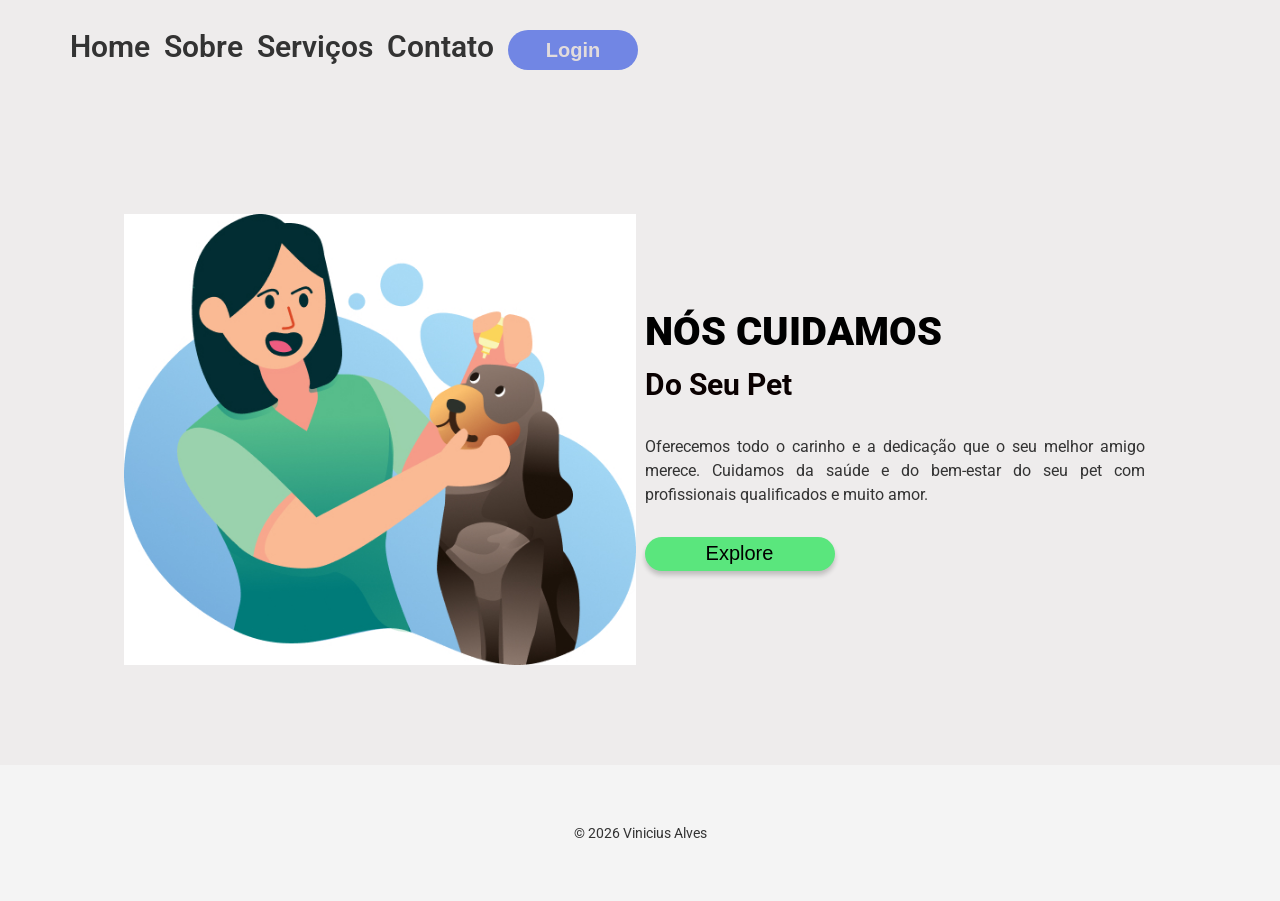
==== index.html @ 4c750ad8 "Add files via upload" ====
<!DOCTYPE html>
<html lang="en">

<head>
    <meta charset="UTF-8">
    <meta http-equiv="X-UA-Compatible" content="IE=edge">
    <meta name="viewport" content="width=device-width, initial-scale=1.0">
    <title>Pet Vinicius</title>
    <link rel="stylesheet" href="style.css ">
    <link rel="preconnect" href="https://fonts.googleapis.com">
<link rel="preconnect" href="https://fonts.gstatic.com" crossorigin>
<link href="https://fonts.googleapis.com/css2?family=Playwrite+DE+SAS+Guides&family=Roboto:ital,wght@0,100..900;1,100..900&display=swap" rel="stylesheet">
   

<body>
    <header>
        <nav>
            <ul>
                <li><a href="#"></ahref>Home</a></li>
                <li><a href="#">Sobre </a></li>
                <li><a href="#">Serviços</a></li>
                <li><a href="#">Contato</a></li>
            </ul>
        </nav>
        <button class="botao-login">Login</button>
    </header>
    <main>
        <img src="./logo.jpg" alt="logo-pet" class="logo">
        <div class="texto">
            <h1 class="titulo"> NÓS CUIDAMOS</h1>
            <h2 class="sub-titulo"> Do Seu Pet</h2>
            <p class="paragrafo">Oferecemos todo o carinho e a dedicação que o seu melhor amigo merece. Cuidamos da
                saúde e
                do bem-estar do seu pet
                com profissionais qualificados e muito amor.
            </p>
            <button class="botao-Explore">Explore</button>
        </div>
    </main>
    <footer>
<p>&copy; 2026 Vinicius Alves </p>
    </footer>
<script src="app.js"></script>


</body>
---- style.css ----
* {
    margin: 0;
    padding: 0;
    box-sizing: 'Roboto';
}

body {
    font-family: Roboto, sans-serif;
    background: #eeecec;
    color: #333333;
}

li{
    display:inline-block;
}
nav{
    display:inline-block;
}
header{
margin: 30px 0px 144px 70px;
}
a{

    font-weight: 600;
    font-size: 30px;
    line-height: 30px;
    margin: 0 10px 0 0;
    cursor: pointer;
    color: #333333;
    transition: opacity 0,2s;
    text-decoration: none;
}
a:hover{
opacity: 0.8;}

.botao-login{

    width: 130px;
    height: 40px;
    border-radius: 20px;
    background-color: #7186e4;
    border: none;
    font-size: 20px;
    font-weight: 700;
    color: rgb(226, 220, 220);
    transition: opacity 0,2s;
}
.botao-login:hover{
    opacity: 0.8;
    background-color: rgb(122, 153, 238);
}

.logo{
width: 40%;
vertical-align: middle;
}

.texto{
width: 40%;
display: inline-block;
vertical-align: middle;
margin: 0 0 0 5px;
text-align: left;
}

main{
text-align: center;

}

.botao-Explore{
width: 190px;
height: 34px;
cursor: pointer;
background-color: #5ae67d;
border: none;
border-radius: 20px;
font-size: 20px;
font-weight: 500;
box-shadow: 0 4px 5px rgba(0,0,0,0.2);
transition: opacity 0.3s;
}

.botao-Explore:hover{
opacity: 0.7;
}

.titulo{
font-size: 40px;
font-weight:900;
color: black;
}

.sub-titulo{

    color: #0a0101;
    line-height: 60px;
    font-size: 30px;

}
.paragrafo{
color: #333333;
font-size: 16px;
font-weight: 400;
line-height: 24px;
text-align: justify;
margin: 20px 0 30px 0;
max-width: 500px;

}
footer{
text-align: center;
background: #f4f4f4;
padding: 60px;
font-size: 14px;
margin-top: 100px;

}
@media (max-width:768px){
header{
margin: 30px 0px 144px 0px;
text-align: center;
width: 100%;

}
a{

    font-weight: 500;
    font-size: 16px;
    line-height: 28px;
    margin: 0 5px 0 0;
   
}
.botao-login{

    width: 90x;
    height: 32px;
    border-radius: 15px;
    font-size: 16px;
    font-weight: 700;
    color: rgb(226, 220, 220);
    transition: opacity 0,2s;
}
}
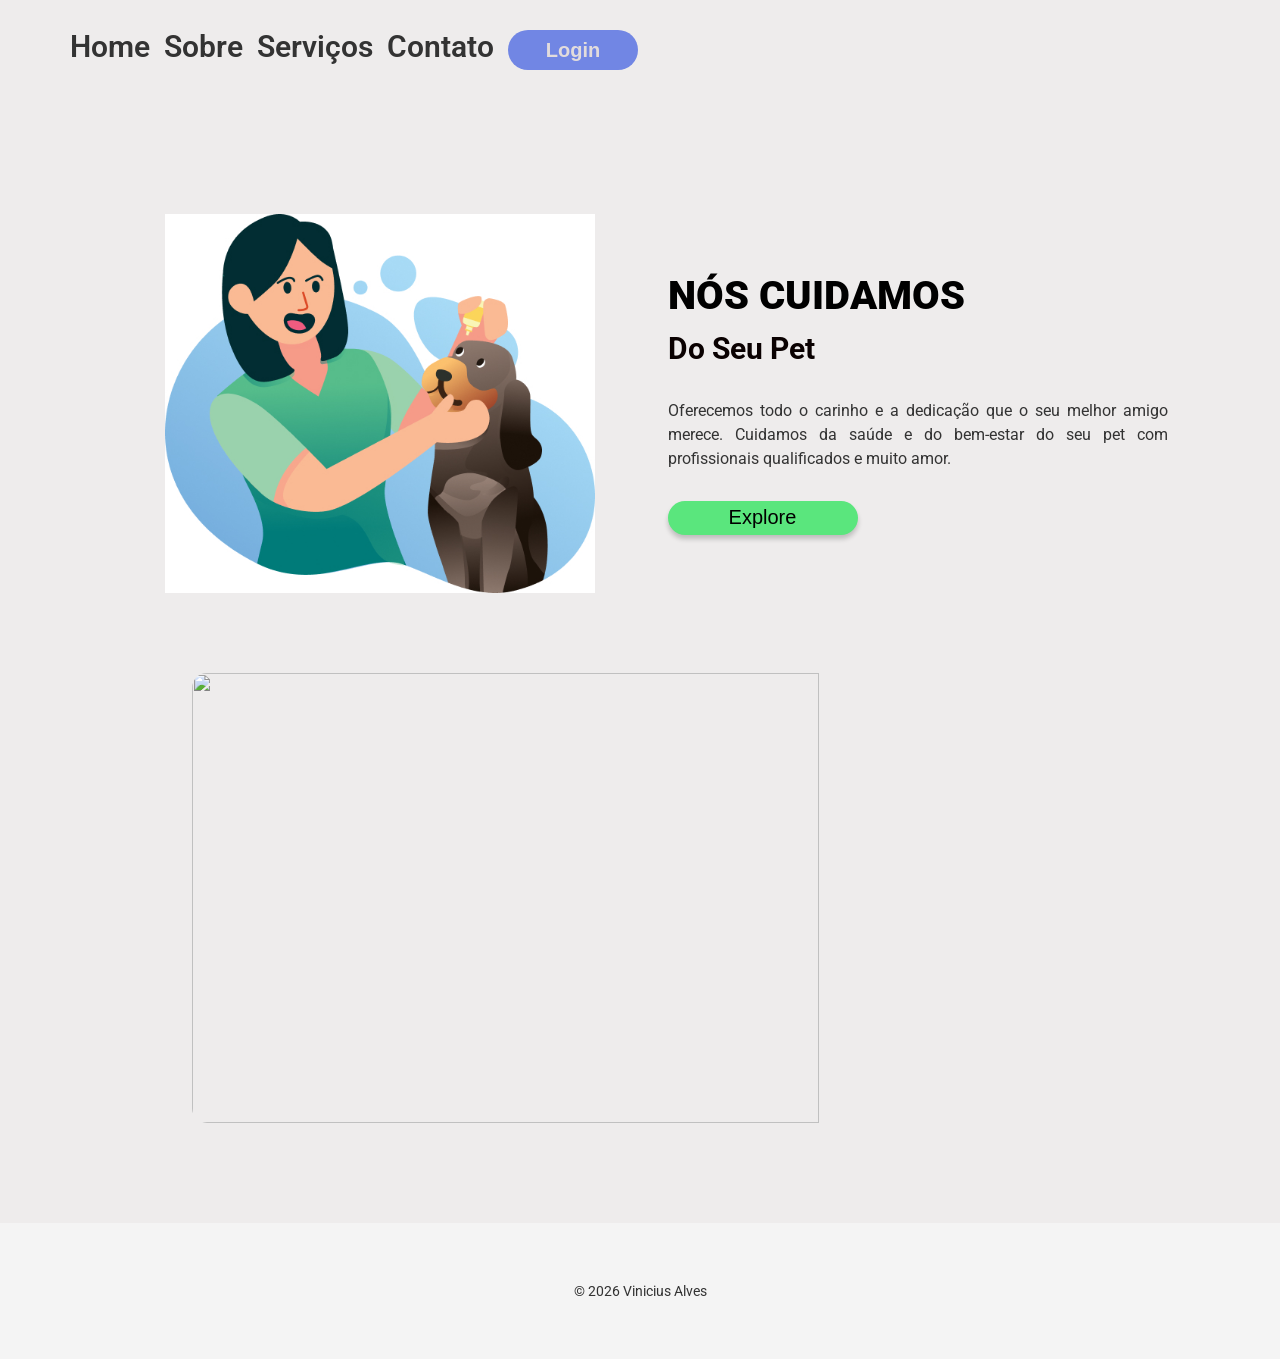
==== commit 67ac23e8: "Add files via upload" ====
--- a/index.html
+++ b/index.html
@@ -34,9 +34,11 @@
                 do bem-estar do seu pet
                 com profissionais qualificados e muito amor.
             </p>
-            <button class="botao-Explore">Explore</button>
-        </div>
+            <button class="botao-Explore"onclick="imagemApi()">Explore</button>
     </main>
+            </div class="dogs-div">
+<img src="" class="img-dog">
+    </div>
     <footer>
 <p>&copy; 2026 Vinicius Alves </p>
     </footer>
--- a/style.css
+++ b/style.css
@@ -52,7 +52,9 @@
 
 .logo{
 width: 40%;
+max-width: 430px;
 vertical-align: middle;
+margin:0 5%;
 }
 
 .texto{
@@ -116,16 +118,25 @@
 margin-top: 100px;
 
 }
+.img-dog{ 
+    display: block;
+    width: 70%;
+    height: 450px;
+    object-fit:cover;
+    margin: 80px auto 0 auto;
+    border-radius: 15px;
+}
+
 @media (max-width:768px){
 header{
-margin: 30px 0px 144px 0px;
+margin: 30px 0px 60px 0px;
 text-align: center;
 width: 100%;
 
 }
 a{
 
-    font-weight: 500;
+    font-weight: 500;''
     font-size: 16px;
     line-height: 28px;
     margin: 0 5px 0 0;
@@ -133,12 +144,82 @@
 }
 .botao-login{
 
-    width: 90x;
+    width: 90px;
     height: 32px;
     border-radius: 15px;
     font-size: 16px;
-    font-weight: 700;
-    color: rgb(226, 220, 220);
-    transition: opacity 0,2s;
-}
+    font-weight: 500;
+    
+}
+.logo{
+width: 40%;
+
+display: block;
+margin: 0 auto 50px auto;
+}
+
+.texto{
+width: 80%;
+text-align: center;
+}
+.titulo{
+font-size: 30px;
+
+}
+.img-dog{ 
+max-width: 250px;
+height: 200px;
+}
+}
+
+
+@media (max-width:768px) {
+    header {
+        margin: 30px 0px 60px 0px;
+        text-align: center;
+        width: 100%;
+
+    }
+
+    a {
+
+        font-weight: 500;
+        ''
+        font-size: 16px;
+        line-height: 28px;
+        margin: 0 5px 0 0;
+
+    }
+
+    .botao-login {
+
+        width: 90px;
+        height: 32px;
+        border-radius: 15px;
+        font-size: 16px;
+        font-weight: 500;
+
+    }
+
+    .logo {
+        width: 40%;
+
+        display: block;
+        margin: 0 auto 50px auto;
+    }
+
+    .texto {
+        width: 80%;
+        text-align: center;
+    }
+
+    .titulo {
+        font-size: 30px;
+
+    }
+
+    .img-dog {
+        max-width: 250px;
+        heigth: 400px;
+    }
 }
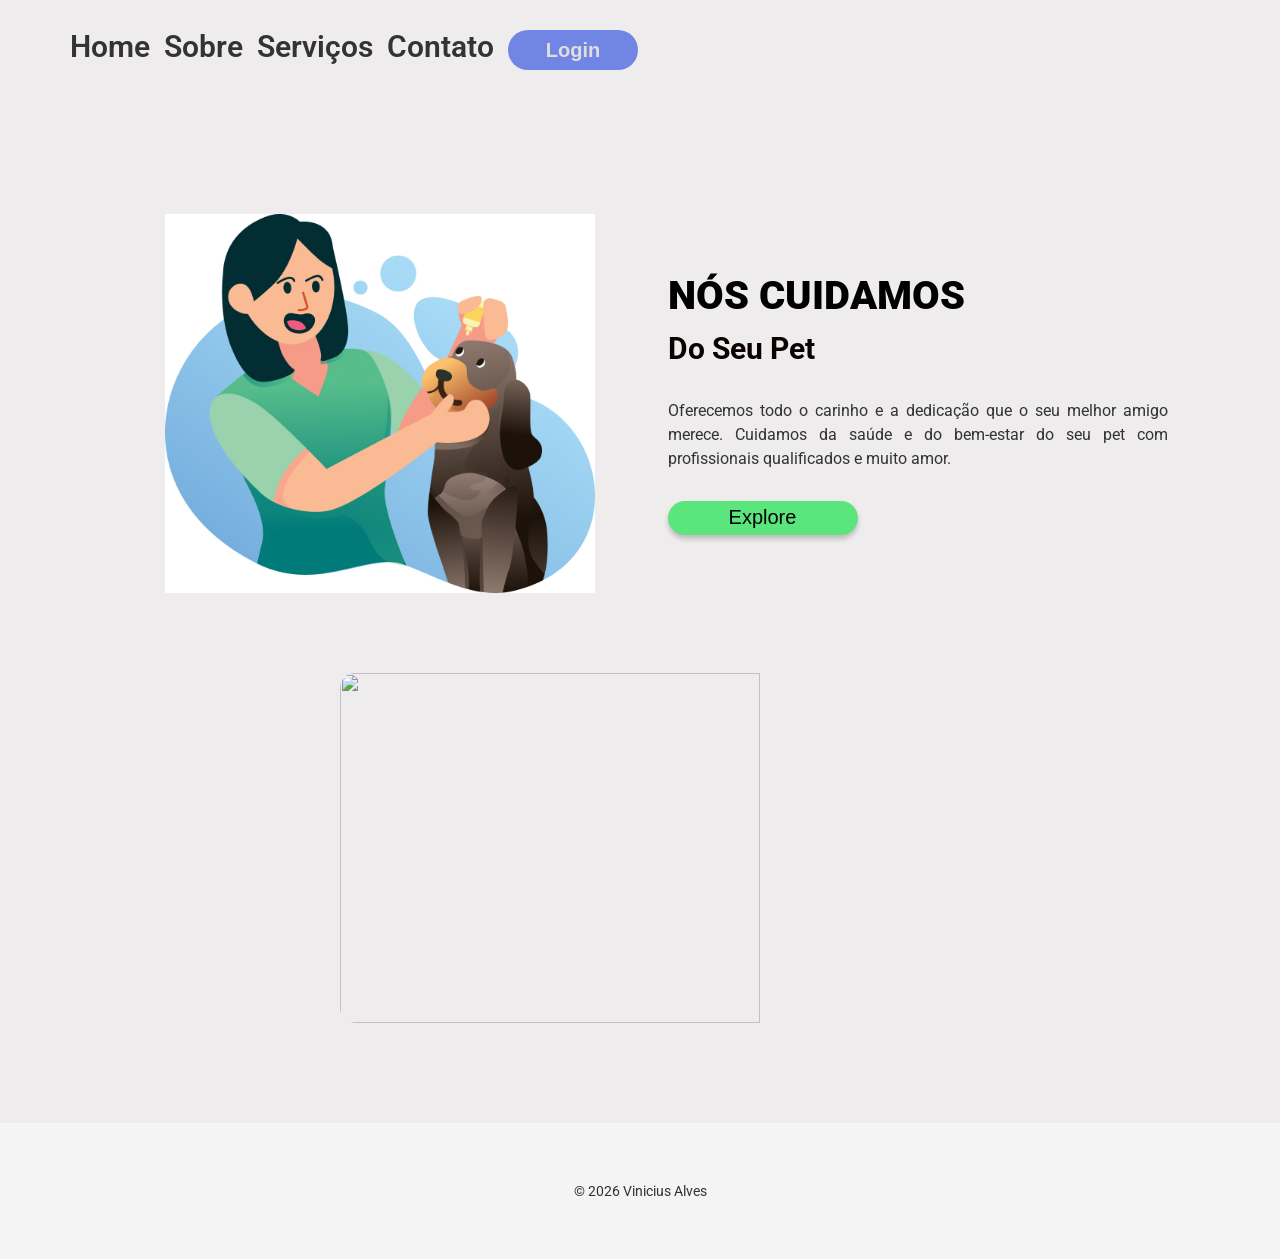
==== commit 73f1944f: "card" ====
--- a/index.html
+++ b/index.html
@@ -16,10 +16,10 @@
     <header>
         <nav>
             <ul>
-                <li><a href="#"></ahref>Home</a></li>
-                <li><a href="#">Sobre </a></li>
-                <li><a href="#">Serviços</a></li>
-                <li><a href="#">Contato</a></li>
+                <li><a href="#" class="link-menu"></ahref>Home</a></li>
+                <li><a href="#" class="link-menu">Sobre </a></li>
+                <li><a href="serviços.html" class="link-menu"> Serviços</a></li>
+                <li><a href="#" class="link-menu">Contato</a></li>
             </ul>
         </nav>
         <button class="botao-login">Login</button>
--- a/style.css
+++ b/style.css
@@ -19,7 +19,7 @@
 header{
 margin: 30px 0px 144px 70px;
 }
-a{
+.link-menu{
 
     font-weight: 600;
     font-size: 30px;
@@ -121,7 +121,8 @@
 .img-dog{ 
     display: block;
     width: 70%;
-    height: 450px;
+    max-width: 600px;
+    height: 350px;
     object-fit:cover;
     margin: 80px auto 0 auto;
     border-radius: 15px;
@@ -134,11 +135,11 @@
 width: 100%;
 
 }
-a{
+.link-menu{
 
-    font-weight: 500;''
-    font-size: 16px;
-    line-height: 28px;
+    font-weight: 500;
+    font-size: 17px;
+    line-height: 24px;
     margin: 0 5px 0 0;
    
 }
@@ -172,54 +173,3 @@
 }
 }
 
-
-@media (max-width:768px) {
-    header {
-        margin: 30px 0px 60px 0px;
-        text-align: center;
-        width: 100%;
-
-    }
-
-    a {
-
-        font-weight: 500;
-        ''
-        font-size: 16px;
-        line-height: 28px;
-        margin: 0 5px 0 0;
-
-    }
-
-    .botao-login {
-
-        width: 90px;
-        height: 32px;
-        border-radius: 15px;
-        font-size: 16px;
-        font-weight: 500;
-
-    }
-
-    .logo {
-        width: 40%;
-
-        display: block;
-        margin: 0 auto 50px auto;
-    }
-
-    .texto {
-        width: 80%;
-        text-align: center;
-    }
-
-    .titulo {
-        font-size: 30px;
-
-    }
-
-    .img-dog {
-        max-width: 250px;
-        heigth: 400px;
-    }
-}
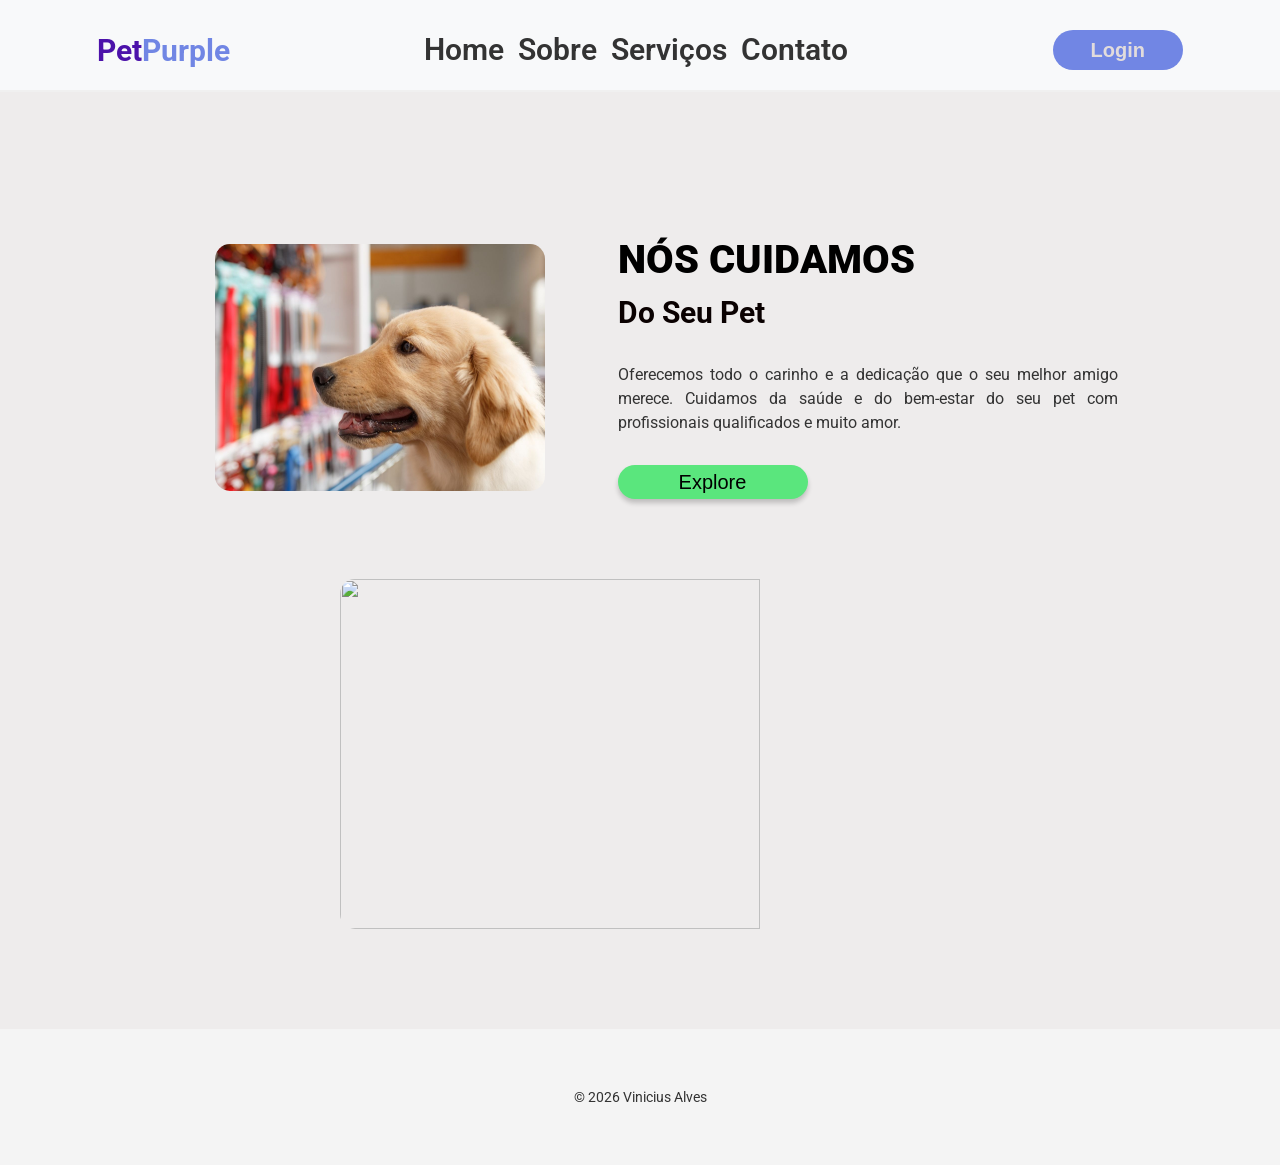
==== commit e1e0ae34: "Add files via upload" ====
--- a/index.html
+++ b/index.html
@@ -14,18 +14,19 @@
 
 <body>
     <header>
+      <div class="nome"><span class="n1">Pet</span><span class="n2">Purple</span></div>
         <nav>
             <ul>
-                <li><a href="#" class="link-menu"></ahref>Home</a></li>
-                <li><a href="#" class="link-menu">Sobre </a></li>
-                <li><a href="serviços.html" class="link-menu"> Serviços</a></li>
-                <li><a href="#" class="link-menu">Contato</a></li>
+                <li><a href="index.html" class="link-menu"></ahref>Home</a></li>
+                <li><a href="#sobre" class="link-menu">Sobre </a></li>
+                <li><a href="servicos.html" class="link-menu"> Serviços</a></li>
+                <li><a href="#contato" class="link-menu">Contato</a></li>
             </ul>
         </nav>
         <button class="botao-login">Login</button>
     </header>
     <main>
-        <img src="./logo.jpg" alt="logo-pet" class="logo">
+        <img src="Pet-shop (1).jpg" alt="logo-pet" class="logo">
         <div class="texto">
             <h1 class="titulo"> NÓS CUIDAMOS</h1>
             <h2 class="sub-titulo"> Do Seu Pet</h2>
@@ -40,6 +41,7 @@
 <img src="" class="img-dog">
     </div>
     <footer>
+   
 <p>&copy; 2026 Vinicius Alves </p>
     </footer>
 <script src="app.js"></script>
--- a/style.css
+++ b/style.css
@@ -17,8 +17,34 @@
     display:inline-block;
 }
 header{
-margin: 30px 0px 144px 70px;
-}
+margin: 0px 0px 144px 00px;
+background-color: #f8f9fa;
+padding: 30px 0 20px 0 ;
+border-bottom: 2px solid #f0f0f0;
+
+display: flex;
+align-items: center;
+justify-content: space-around;
+}
+.nome{
+font-size: 30px;
+font-weight: 700;
+
+}
+
+.n1{
+color: #4c12aa;
+
+
+}
+.n2{
+color:  #7186e4;;
+
+}
+
+
+
+
 .link-menu{
 
     font-weight: 600;
@@ -51,10 +77,11 @@
 }
 
 .logo{
-width: 40%;
-max-width: 430px;
+width: 45%;
+max-width: 330px;
 vertical-align: middle;
 margin:0 5%;
+border-radius: 15px;
 }
 
 .texto{
@@ -128,13 +155,62 @@
     border-radius: 15px;
 }
 
+.servicos{
+    padding: 10px 0 100px 0;
+
+
+}
+.h2-servicos{
+    font-weight: 500;
+
+
+}
+.preco{
+
+
+}
+.lista-servicos{
+
+width: 240px;
+display: block;
+text-decoration: none;
+color: #0a0101;
+border: 2px solid;
+margin: 0 50px;
+padding: 20px 0;
+border-radius: 15px;
+transition: box-shadow 0.2s, transform 0.2s ;
+}
+.lista-servicos:hover{
+box-shadow: 0 5px 5px rgba(10, 81, 212, 0.2);
+transform:translateY(-2px) ;
+
+}
+
+
+.img-card{
+
+    width: 90%;
+}
+
+
+
+
+
+
 @media (max-width:768px){
 header{
-margin: 30px 0px 60px 0px;
+margin: 0px 0px 60px 0px;
 text-align: center;
 width: 100%;
 
 }
+.nome{
+display: none;
+
+}
+
+
 .link-menu{
 
     font-weight: 500;
@@ -171,5 +247,24 @@
 max-width: 250px;
 height: 200px;
 }
-}
-
+
+
+
+
+.h2-servicos{
+    font-weight: 400px;
+    font-size: 22px;
+
+
+}
+
+.lista-servicos{
+
+width: 200px;
+margin: 17px 0;
+padding: 16px 0;
+
+
+}
+}
+
